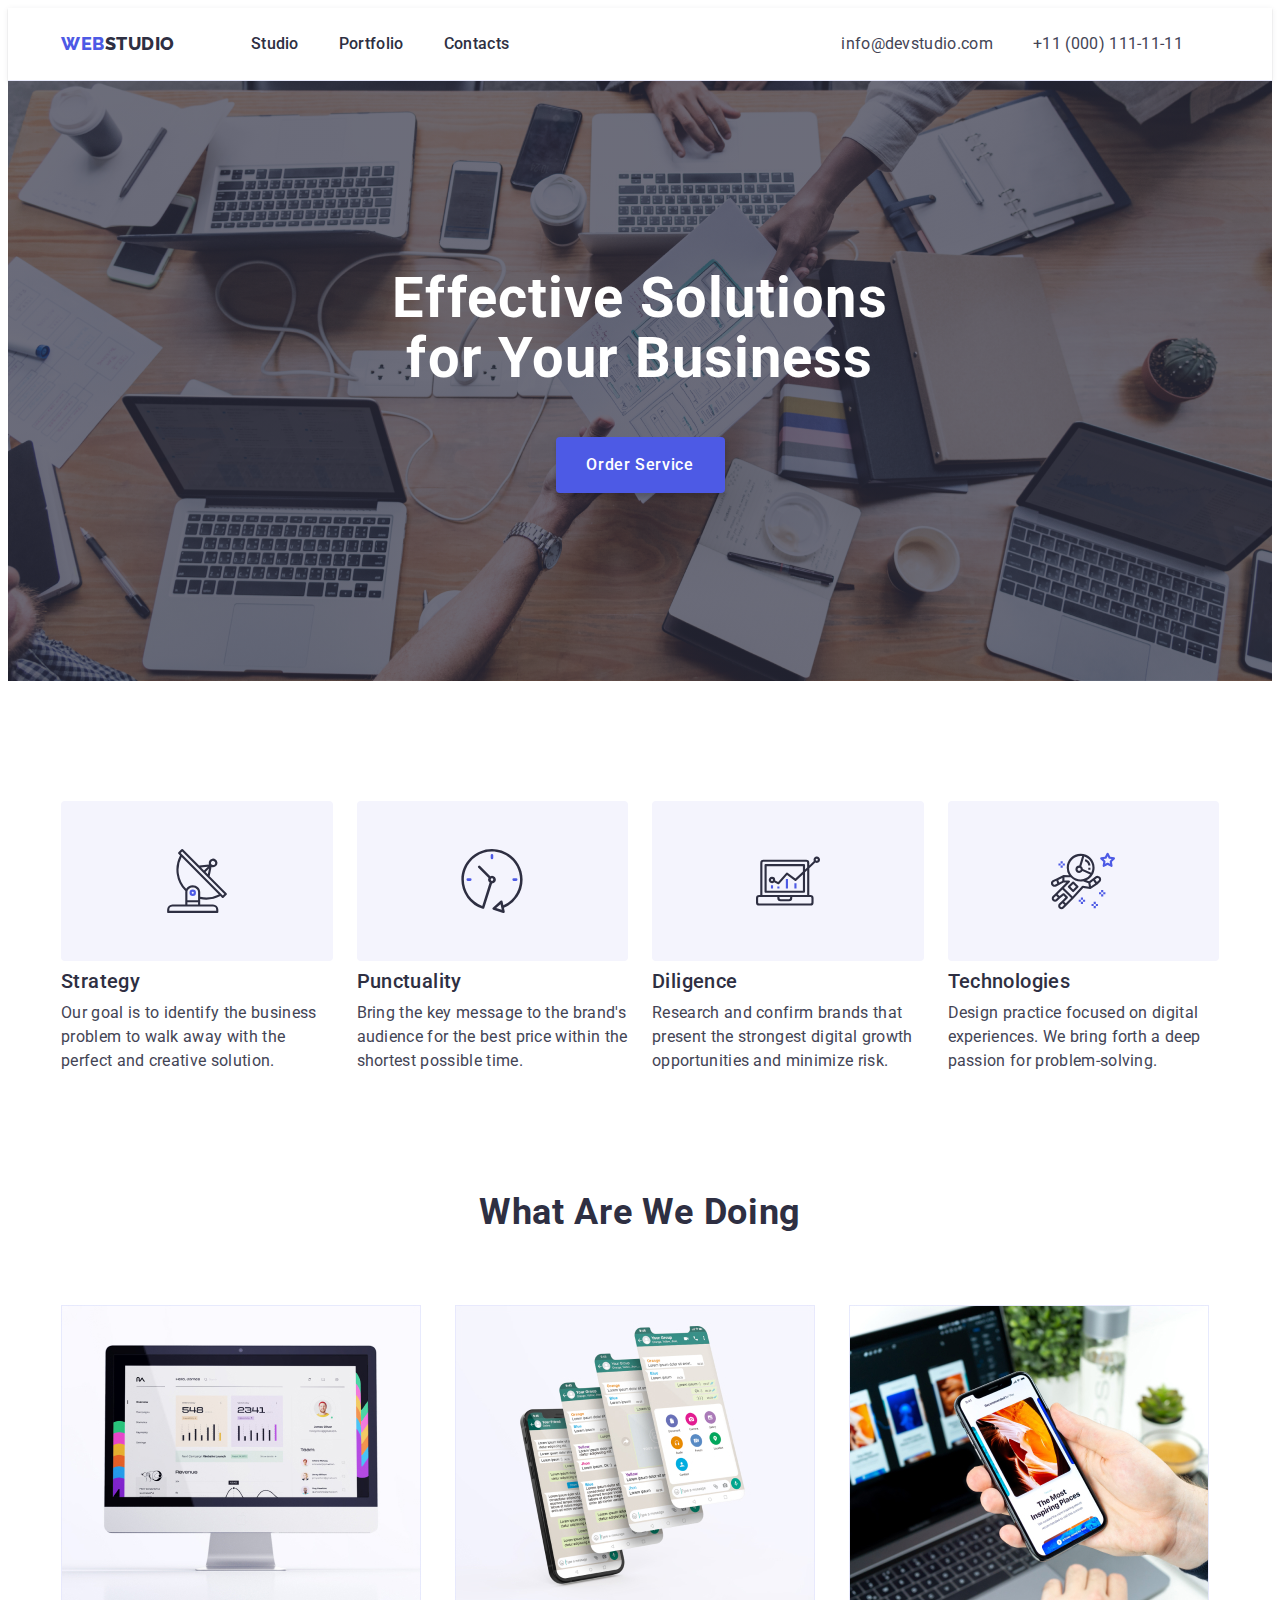
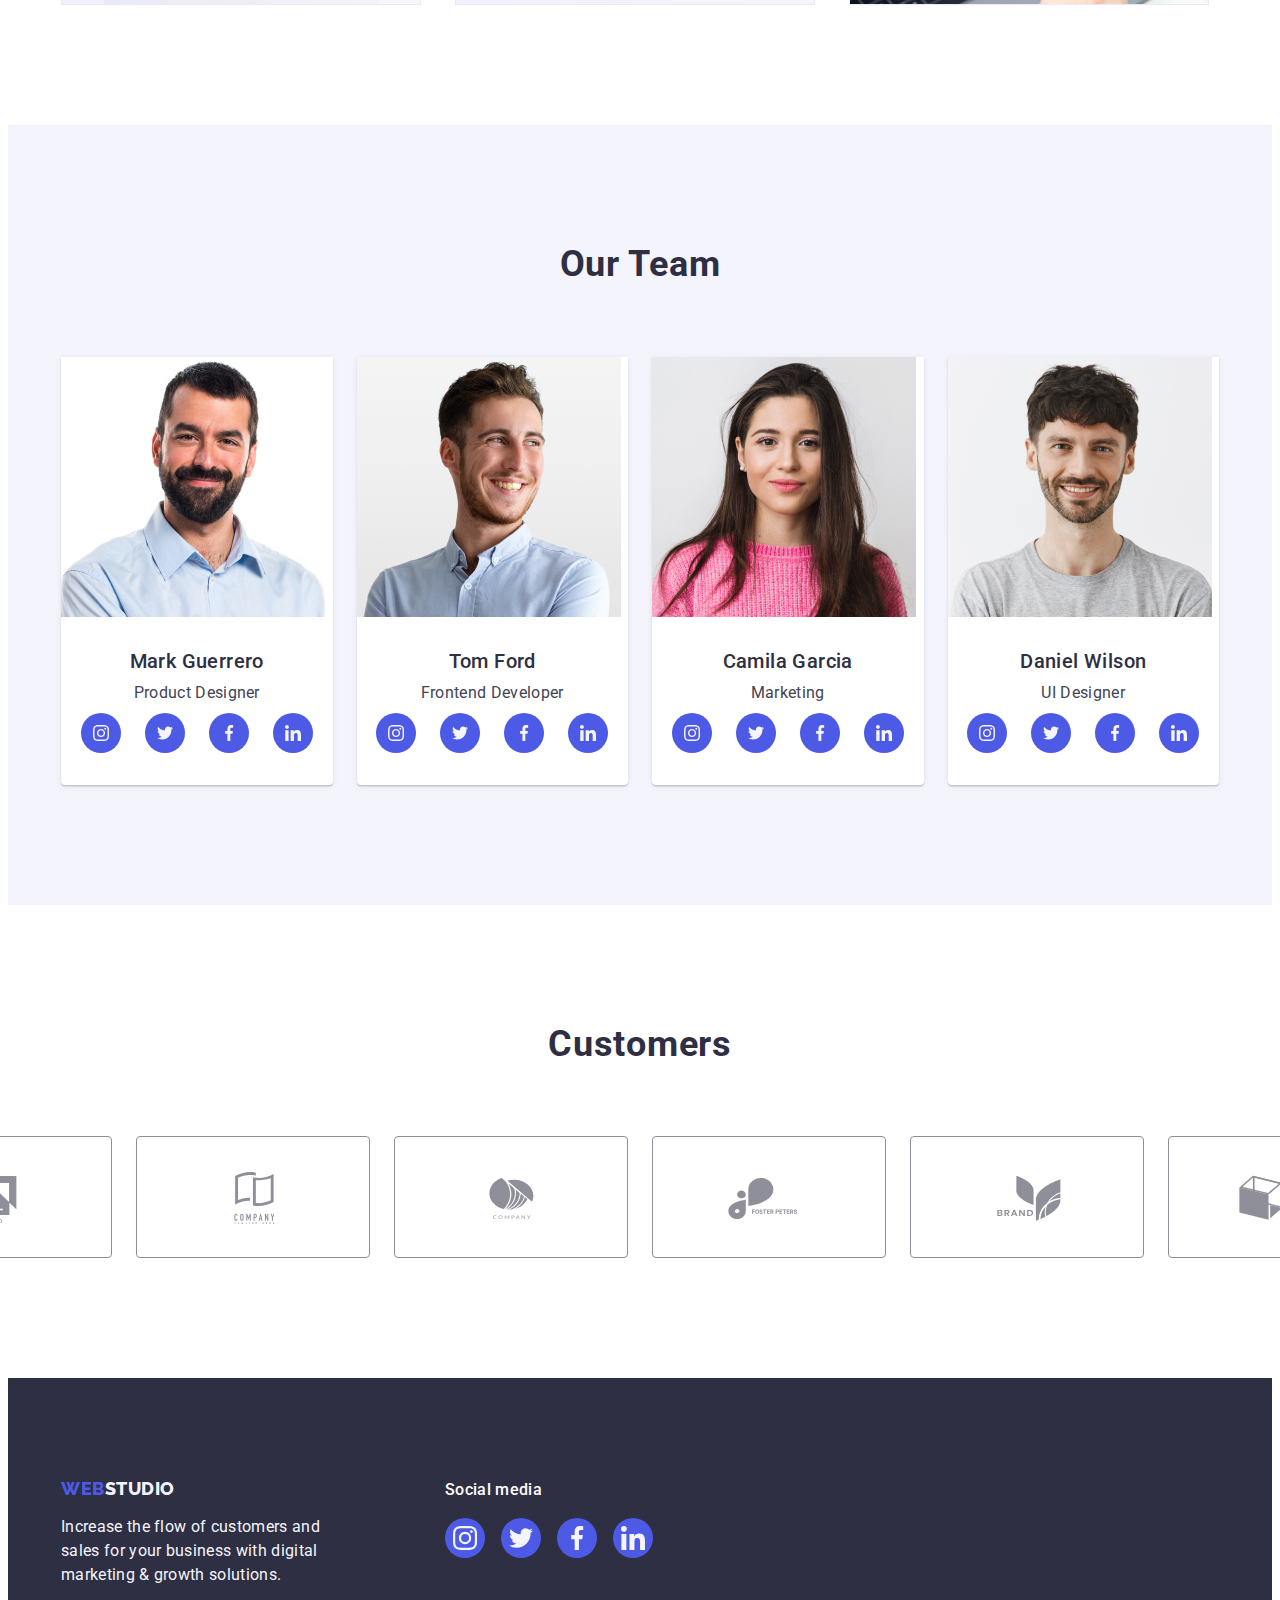
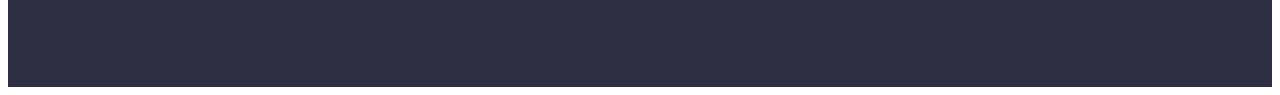
==== index.html @ 2366830a "Initial commit" ====
<!DOCTYPE html>
<html lang="en">
  <head>
    <meta charset="UTF-8" />
    <meta http-equiv="X-UA-Compatible" content="IE=edge" />
    <meta name="viewport" content="width=device-width, initial-scale=1.0" />
    <link rel="preconnect" href="https://fonts.googleapis.com" />
    <link rel="preconnect" href="https://fonts.gstatic.com" crossorigin />
    <link
      href="https://fonts.googleapis.com/css2?family=Raleway:wght@800&family=Roboto:wght@400;500;700&display=swap"
      rel="stylesheet"
    />
    <link
      rel="stylesheet"
      href="https://cdnjs.cloudflare.com/ajax/libs/modern-normalize/1.1.0/modern-normalize.min.css"
      integrity="sha512-wpPYUAdjBVSE4KJnH1VR1HeZfpl1ub8YT/NKx4PuQ5NmX2tKuGu6U/JRp5y+Y8XG2tV+wKQpNHVUX03MfMFn9Q=="
      crossorigin="anonymous"
      referrerpolicy="no-referrer"
    />
    <link rel="stylesheet" href="./css/styles.css" />
    <title>Студія</title>
  </head>
  <body>
    <!-- Header -->
    <header class="header">
      <div class="new-head container">
        <nav class="nav-head">
          <a href="./index.html" class="logo-web link"
            >Web<span class="logo-studio">Studio</span></a
          >
          <ul class="list nav-list">
            <li>
              <a href="./index.html" class="header-nav link">Studio</a>
            </li>
            <li>
              <a href="./portfolio.html" class="header-nav link">Portfolio</a>
            </li>
            <li>
              <a href="" class="header-nav link">Contacts</a>
            </li>
          </ul>
        </nav>
        <address class="address">
          <ul class="list address-list">
            <li>
              <a href="mailto:info@devstudio.com" class="address-link link"
                >info@devstudio.com</a
              >
            </li>
            <li>
              <a href="tel:+110001111111" class="address-link link"
                >+11 (000) 111-11-11</a
              >
            </li>
          </ul>
        </address>
      </div>
    </header>
    <main>
      <!-- Hero section 1 -->
      <section class="hero">
        <div class="container">
          <h1 class="hero-title">Effective Solutions for Your Business</h1>
          <button type="button" class="hero-btn">Order Service</button>
        </div>
      </section>
      <!-- Our advantages section 2 -->
      <section class="advantages-section">
        <div class="container">
          <h2 hidden class="hidden-title">Our advantages</h2>
          <ul class="list feature-list">
            <li class="feature">
              <div class="feature-block">
                <svg class="feature-icon" width="64" height="64">
                  <use href="./images/icons.svg#antenna"></use>
                </svg>
              </div>
              <h3 class="advantages-title">Strategy</h3>
              <p class="advantages-desc">
                Our goal is to identify the business problem to walk away with
                the perfect and creative solution.
              </p>
            </li>
            <li class="feature">
              <div class="feature-block">
                <svg class="feature-icon" width="64" height="64">
                  <use href="./images/icons.svg#clock"></use>
                </svg>
              </div>
              <h3 class="advantages-title">Punctuality</h3>
              <p class="advantages-desc">
                Bring the key message to the brand's audience for the best price
                within the shortest possible time.
              </p>
            </li>
            <li class="feature">
              <div class="feature-block">
                <svg class="feature-icon" width="64" height="64">
                  <use href="./images/icons.svg#diagram"></use>
                </svg>
              </div>
              <h3 class="advantages-title">Diligence</h3>
              <p class="advantages-desc">
                Research and confirm brands that present the strongest digital
                growth opportunities and minimize risk.
              </p>
            </li>
            <li class="feature">
              <div class="feature-block">
                <svg class="feature-icon" width="64" height="64">
                  <use href="./images/icons.svg#astronaut"></use>
                </svg>
              </div>
              <h3 class="advantages-title">Technologies</h3>
              <p class="advantages-desc">
                Design practice focused on digital experiences. We bring forth a
                deep passion for problem-solving.
              </p>
            </li>
          </ul>
        </div>
      </section>
      <!-- What are we doing section 3 -->
      <section class="doing-section">
        <div class="container">
          <h2 class="doing-title">What are we doing</h2>
          <ul class="list feature-list">
            <li class="img-list">
              <img
                src="./images/main-page/img1.jpg"
                alt="display of content on the computer screen"
                width="360"
                height="300"
              />
            </li>
            <li class="img-list">
              <img
                src="./images/main-page/img2.jpg"
                alt="displaying content on the smartphone screen"
                width="360"
                height="300"
              />
            </li>
            <li class="img-list">
              <img
                src="./images/main-page/img3.jpg"
                alt="displaying the same content on the computer and smartphone screen"
                width="360"
                height="300"
              />
            </li>
          </ul>
        </div>
      </section>
      <!-- Our Team section 4 -->
      <section class="team-section">
        <div class="container">
          <h2 class="team-title">Our Team</h2>
          <ul class="list feature-list">
            <li class="team-card">
              <img
                src="./images/main-page/team-mark.jpg"
                alt="photo Mark Guerrero-Product Designer"
                width="264"
                height="260"
              />
              <div class="card-content">
                <h3 class="team-card-title">Mark Guerrero</h3>
                <p class="team-card-desc">Product Designer</p>
                <ul class="socials list">
                  <li class="socials-item">
                    <a
                      class="socials-link link"
                      href=""
                      target="_blank"
                      rel="noreferrer noopener"
                      aria-label="team-instagram-icon"
                    >
                      <svg class="socials-icon" width="16" height="16">
                        <use href="./images/icons.svg#team-instagram"></use>
                      </svg>
                    </a>
                  </li>
                  <li class="socials-item">
                    <a
                      class="socials-link link"
                      href=""
                      target="_blank"
                      rel="noreferrer noopener"
                      aria-label="team-twitter-icon"
                    >
                      <svg class="socials-icon" width="16" height="16">
                        <use href="./images/icons.svg#team-twitter"></use>
                      </svg>
                    </a>
                  </li>
                  <li class="socials-item">
                    <a
                      class="socials-link link"
                      href=""
                      target="_blank"
                      rel="noreferrer noopener"
                      aria-label="team-facebook-icon"
                    >
                      <svg class="socials-icon" width="16" height="16">
                        <use href="./images/icons.svg#team-facebook"></use>
                      </svg>
                    </a>
                  </li>
                  <li class="socials-item">
                    <a
                      class="socials-link link"
                      href=""
                      target="_blank"
                      rel="noreferrer noopener"
                      aria-label="team-linkedin-icon"
                    >
                      <svg class="socials-icon" width="16" height="16">
                        <use href="./images/icons.svg#team-linkedin"></use>
                      </svg>
                    </a>
                  </li>
                </ul>
              </div>
            </li>
            <li class="team-card">
              <img
                src="./images/main-page/team-tom.jpg"
                alt="photo Tom Ford-Frontend Developer"
                width="264"
                height="260"
              />
              <div class="card-content">
                <h3 class="team-card-title">Tom Ford</h3>
                <p class="team-card-desc">Frontend Developer</p>
                <ul class="socials list">
                  <li class="socials-item">
                    <a
                      class="socials-link link"
                      href=""
                      target="_blank"
                      rel="noreferrer noopener"
                      aria-label="team-instagram-icon"
                    >
                      <svg class="socials-icon" width="16" height="16">
                        <use href="./images/icons.svg#team-instagram"></use>
                      </svg>
                    </a>
                  </li>
                  <li class="socials-item">
                    <a
                      class="socials-link link"
                      href=""
                      target="_blank"
                      rel="noreferrer noopener"
                      aria-label="team-twitter-icon"
                    >
                      <svg class="socials-icon" width="16" height="16">
                        <use href="./images/icons.svg#team-twitter"></use>
                      </svg>
                    </a>
                  </li>
                  <li class="socials-item">
                    <a
                      class="socials-link link"
                      href=""
                      target="_blank"
                      rel="noreferrer noopener"
                      aria-label="team-facebook-icon"
                    >
                      <svg class="socials-icon" width="16" height="16">
                        <use href="./images/icons.svg#team-facebook"></use>
                      </svg>
                    </a>
                  </li>
                  <li class="socials-item">
                    <a
                      class="socials-link link"
                      href=""
                      target="_blank"
                      rel="noreferrer noopener"
                      aria-label="team-linkedin-icon"
                    >
                      <svg class="socials-icon" width="16" height="16">
                        <use href="./images/icons.svg#team-linkedin"></use>
                      </svg>
                    </a>
                  </li>
                </ul>
              </div>
            </li>
            <li class="team-card">
              <img
                src="./images/main-page/team-camila.jpg"
                alt="photo Camila Garcia-Marketing"
                width="264"
                height="260"
              />
              <div class="card-content">
                <h3 class="team-card-title">Camila Garcia</h3>
                <p class="team-card-desc">Marketing</p>
                <ul class="socials list">
                  <li class="socials-item">
                    <a
                      class="socials-link link"
                      href=""
                      target="_blank"
                      rel="noreferrer noopener"
                      aria-label="team-instagram-icon"
                    >
                      <svg class="socials-icon" width="16" height="16">
                        <use href="./images/icons.svg#team-instagram"></use>
                      </svg>
                    </a>
                  </li>
                  <li class="socials-item">
                    <a
                      class="socials-link link"
                      href=""
                      target="_blank"
                      rel="noreferrer noopener"
                      aria-label="team-twitter-icon"
                    >
                      <svg class="socials-icon" width="16" height="16">
                        <use href="./images/icons.svg#team-twitter"></use>
                      </svg>
                    </a>
                  </li>
                  <li class="socials-item">
                    <a
                      class="socials-link link"
                      href=""
                      target="_blank"
                      rel="noreferrer noopener"
                      aria-label="team-facebook-icon"
                    >
                      <svg class="socials-icon" width="16" height="16">
                        <use href="./images/icons.svg#team-facebook"></use>
                      </svg>
                    </a>
                  </li>
                  <li class="socials-item">
                    <a
                      class="socials-link link"
                      href=""
                      target="_blank"
                      rel="noreferrer noopener"
                      aria-label="team-linkedin-icon"
                    >
                      <svg class="socials-icon" width="16" height="16">
                        <use href="./images/icons.svg#team-linkedin"></use>
                      </svg>
                    </a>
                  </li>
                </ul>
              </div>
            </li>
            <li class="team-card">
              <img
                src="./images/main-page/team-daniel.jpg"
                alt="photo Daniel Wilson-UI Designer"
                width="264"
                height="260"
              />
              <div class="card-content">
                <h3 class="team-card-title">Daniel Wilson</h3>
                <p class="team-card-desc">UI Designer</p>
                <ul class="socials list">
                  <li class="socials-item">
                    <a
                      class="socials-link link"
                      href=""
                      target="_blank"
                      rel="noreferrer noopener"
                      aria-label="team-instagram-icon"
                    >
                      <svg class="socials-icon" width="16" height="16">
                        <use href="./images/icons.svg#team-instagram"></use>
                      </svg>
                    </a>
                  </li>
                  <li class="socials-item">
                    <a
                      class="socials-link link"
                      href=""
                      target="_blank"
                      rel="noreferrer noopener"
                      aria-label="team-twitter-icon"
                    >
                      <svg class="socials-icon" width="16" height="16">
                        <use href="./images/icons.svg#team-twitter"></use>
                      </svg>
                    </a>
                  </li>
                  <li class="socials-item">
                    <a
                      class="socials-link link"
                      href=""
                      target="_blank"
                      rel="noreferrer noopener"
                      aria-label="team-facebook-icon"
                    >
                      <svg class="socials-icon" width="16" height="16">
                        <use href="./images/icons.svg#team-facebook"></use>
                      </svg>
                    </a>
                  </li>
                  <li class="socials-item">
                    <a
                      class="socials-link link"
                      href=""
                      target="_blank"
                      rel="noreferrer noopener"
                      aria-label="team-linkedin-icon"
                    >
                      <svg class="socials-icon" width="16" height="16">
                        <use href="./images/icons.svg#team-linkedin"></use>
                      </svg>
                    </a>
                  </li>
                </ul>
              </div>
            </li>
          </ul>
        </div>
      </section>
      <!-- Customers section 5 -->
      <section class="customers">
        <div class="container">
          <h2 class="customers-title">Customers</h2>
          <ul class="customers-list list">
            <li class="customers-item">
              <a
                href=""
                class="customers-link"
                target="_blank"
                rel="noreferrer noopener"
                aria-label="team-facebook-icon"
              >
                <svg class="customers-icon" width="104" height="56">
                  <use href="./images/icons.svg#customers-logo-1"></use>
                </svg>
              </a>
            </li>
            <li class="customers-item">
              <a
                href=""
                class="customers-link"
                target="_blank"
                rel="noreferrer noopener"
                aria-label="team-facebook-icon"
              >
                <svg class="customers-icon" width="104" height="56">
                  <use href="./images/icons.svg#customers-logo-2"></use>
                </svg>
              </a>
            </li>
            <li class="customers-item">
              <a
                href=""
                class="customers-link"
                target="_blank"
                rel="noreferrer noopener"
                aria-label="team-facebook-icon"
              >
                <svg class="customers-icon" width="104" height="56">
                  <use href="./images/icons.svg#customers-logo-3"></use>
                </svg>
              </a>
            </li>
            <li class="customers-item">
              <a
                href=""
                class="customers-link"
                target="_blank"
                rel="noreferrer noopener"
                aria-label="team-facebook-icon"
              >
                <svg class="customers-icon" width="104" height="56">
                  <use href="./images/icons.svg#customers-logo-4"></use>
                </svg>
              </a>
            </li>
            <li class="customers-item">
              <a
                href=""
                class="customers-link"
                target="_blank"
                rel="noreferrer noopener"
                aria-label="team-facebook-icon"
              >
                <svg class="customers-icon" width="104" height="56">
                  <use href="./images/icons.svg#customers-logo-5"></use>
                </svg>
              </a>
            </li>
            <li class="customers-item">
              <a
                href=""
                class="customers-link"
                target="_blank"
                rel="noreferrer noopener"
                aria-label="team-facebook-icon"
              >
                <svg class="customers-icon" width="104" height="56">
                  <use href="./images/icons.svg#customers-logo-6"></use>
                </svg>
              </a>
            </li>
          </ul>
        </div>
      </section>
    </main>
    <!-- Footer -->
    <footer class="footer">
      <div class="footer-all container">
        <div class="text-footer">
          <a href="./index.html" class="footer-logo-web link"
            >Web<span class="footer-logo-studio">Studio</span></a
          >
          <p class="footer-desc">
            Increase the flow of customers and sales for your business with
            digital marketing & growth solutions.
          </p>
        </div>
        <div class="social-footer">
          <p class="social-footer-title">Social media</p>
          <ul class="social-footer-list list">
            <li class="social-footer-item">
              <a
                href=""
                class="social-footer-link"
                target="_blank"
                rel="noreferrer noopener"
                aria-label="team-facebook-icon"
              >
                <svg class="social-footer-icon" width="24" height="24">
                  <use href="./images/icons.svg#footer-instagram"></use>
                </svg>
              </a>
            </li>
            <li class="social-footer-item">
              <a
                href=""
                class="social-footer-link"
                target="_blank"
                rel="noreferrer noopener"
                aria-label="team-facebook-icon"
              >
                <svg class="social-footer-icon" width="24" height="24">
                  <use href="./images/icons.svg#footer-twitter"></use>
                </svg>
              </a>
            </li>
            <li class="social-footer-item">
              <a
                href=""
                class="social-footer-link"
                target="_blank"
                rel="noreferrer noopener"
                aria-label="team-facebook-icon"
              >
                <svg class="social-footer-icon" width="24" height="24">
                  <use href="./images/icons.svg#footer-facebook"></use>
                </svg>
              </a>
            </li>
            <li class="social-footer-item">
              <a
                href=""
                class="social-footer-link"
                target="_blank"
                rel="noreferrer noopener"
                aria-label="team-facebook-icon"
              >
                <svg class="social-footer-icon" width="24" height="24">
                  <use href="./images/icons.svg#footer-linkedin"></use>
                </svg>
              </a>
            </li>
          </ul>
        </div>
      </div>
    </footer>
  </body>
</html>
---- css/styles.css ----
body {
  background: #ffffff;
  font-family: 'Roboto', sans-serif;
  font-style: normal;
  color: var(--main-text-color);
}
:root {
  --main-text-color: #434455;
  --heading-text-color: #2e2f42;
  --filter-btn-text-color: #4d5ae5;
  --icons-basic-color: #8e8f99;
  --white-color: #ffffff;
  --icons-social-color: #f4f4fd;
}
h1,
h2,
h3,
h4,
h5,
h6,
p,
ul,
ol {
  margin: 0;
  padding: 0;
}
img {
  display: block;
}
.container {
  width: 1158px;
  margin: 0 auto;
  padding: 0 15px;
}
.link {
  text-decoration: none;
  font-style: normal;
  color: var(--main-text);
  display: block;
}
.list {
  list-style: none;
}
/* Header */
.header {
  border-bottom: 1px solid #e7e9fc;
  box-shadow: 0px 2px 1px rgba(46, 47, 66, 0.08),
    0px 1px 1px rgba(46, 47, 66, 0.16), 0px 1px 6px rgba(46, 47, 66, 0.08);
}
.new-head {
  display: flex;
  align-items: center;
}

.nav-head {
  display: flex;
  align-items: center;
}
.nav-list {
  display: flex;
  align-items: center;
  gap: 40px;
}
.header-nav {
  padding-top: 24px;
  padding-bottom: 24px;
  font-weight: 500;
  font-size: 16px;
  line-height: 1.5em;
  letter-spacing: 0.02em;
  color: var(--heading-text-color);
}
.header-nav:focus,
.header-nav:hover {
  color: #404bbf;
}
.logo-web {
  margin-right: 76px;
  font-family: 'Raleway', sans-serif;
  font-weight: 800;
  font-size: 18px;
  line-height: 1.17em;
  display: flex;
  align-items: center;
  letter-spacing: 0.03em;
  text-transform: uppercase;
  color: #4d5ae5;
}
.logo-studio {
  color: var(--heading-text-color);
}
.address {
  padding-top: 24px;
  padding-bottom: 24px;
  display: flex;
  font-style: inherit;
  font-weight: 400;
  font-size: 16px;
  line-height: 1.5em;
  letter-spacing: 0.02em;
  color: var(--main-text-color);
}
.address-list {
  display: flex;
  margin-left: 332px;
  gap: 40px;
}
.address-link {
  color: var(--main-text-color);
}
.address-link:hover,
.address-link:focus {
  color: #404bbf;
}
/* Hero section 1*/
.hero {
  background-color: #2e2f42;
  padding-top: 188px;
  padding-bottom: 188px;
  background-image: linear-gradient(
      rgba(46, 47, 66, 0.7),
      rgba(46, 47, 66, 0.7)
    ),
    url(../images/main-page/hero-image.jpg);
  max-width: 1440px;
  background-position: center;
  background-repeat: no-repeat;
  margin-left: auto;
  margin-right: auto;
  background-size: cover;
}
.hero-title {
  margin-right: auto;
  margin-left: auto;
  margin-bottom: 48px;
  max-width: 496px;
  font-weight: 700;
  font-size: 56px;
  line-height: 1.07em;
  text-align: center;
  letter-spacing: 0.02em;
  color: #ffffff;
}
.hero-btn {
  display: block;
  margin-right: auto;
  margin-left: auto;
  min-width: 169px;
  height: 56px;
  font-family: inherit;
  background-color: var(--filter-btn-text-color);
  box-shadow: 0px 4px 4px rgba(0, 0, 0, 0.15);
  border-radius: 4px;
  border: none;
  color: #ffffff;
  font-weight: 500;
  font-size: 16px;
  line-height: 1.5em;
  letter-spacing: 0.04em;
  cursor: pointer;
}
.hero-btn:hover,
.hero-btn:focus {
  background: #404bbf;
}
/* Our advantages section 2*/
.advantages-section {
  padding-top: 120px;
  padding-bottom: 120px;
}
.feature-list {
  display: flex;
  gap: 24px;
}
.feature {
  width: calc((100% - 72px) / 4);
}
.feature-block {
  display: flex;
  align-items: center;
  justify-content: center;
  height: 112px;
  padding: 24px 100px;
  background: var(--icons-social-color);
  border-radius: 4px;
  margin-bottom: 8px;
}
.advantages-title {
  font-weight: 500;
  font-size: 20px;
  line-height: 1.2em;
  letter-spacing: 0.02em;
  color: var(--heading-text-color);
  margin-bottom: 8px;
}
.advantages-desc {
  font-weight: 400;
  font-size: 16px;
  line-height: 1.5em;
  letter-spacing: 0.02em;
  color: var(--main-text-color);
}
/* What are we doing section 3*/
.doing-section {
  padding-bottom: 120px;
}
.img-list {
  width: calc((100% - 48px) / 3);
}
.doing-title {
  font-weight: 700;
  font-size: 36px;
  line-height: 1.11em;
  text-align: center;
  letter-spacing: 0.02em;
  text-transform: capitalize;
  color: var(--heading-text-color);
  margin-bottom: 72px;
}
/* Our Team section 4*/
.team-section {
  background-color: var(--icons-social-color);
  padding-top: 120px;
  padding-bottom: 120px;
}
.team-title {
  font-weight: 700;
  font-size: 36px;
  line-height: 1.11em;
  text-align: center;
  letter-spacing: 0.02em;
  text-transform: capitalize;
  color: var(--heading-text-color);
  margin-bottom: 72px;
}
.team-card {
  width: calc((100% - 72px) / 4);
  height: 428px;
  background: #ffffff;
  box-shadow: 0px 1px 6px rgba(46, 47, 66, 0.08),
    0px 1px 1px rgba(46, 47, 66, 0.16), 0px 2px 1px rgba(46, 47, 66, 0.08);
  border-radius: 0px 0px 4px 4px;
}
.card-content {
  display: flex;
  flex-direction: column;
  justify-content: center;
  align-items: center;
  padding-top: 32px;
  padding-bottom: 32px;
}
.team-card-title {
  font-weight: 500;
  font-size: 20px;
  line-height: 1.2em;
  text-align: center;
  letter-spacing: 0.02em;
  color: var(--heading-text-color);
  margin-bottom: 8px;
}
.team-card-desc {
  font-weight: 400;
  font-size: 16px;
  line-height: 1.5em;
  text-align: center;
  letter-spacing: 0.02em;
  color: var(--main-text-color);
  margin-bottom: 8px;
}
.socials {
  padding-left: 16px;
  padding-right: 16px;
  display: flex;
  justify-content: center;
  align-items: center;
  gap: 24px;
}
.socials-link {
  width: 40px;
  height: 40px;
  display: flex;
  justify-content: center;
  align-items: center;
  background: #4d5ae5;
  border-radius: 50%;
}
.socials-link:hover,
.socials-link:focus {
  background: #404bbf;
}
.socials-icon {
  fill: var(--icons-social-color);
}
/* Customers section 5 */
.customers {
  padding-top: 120px;
  padding-bottom: 120px;
}
.customers-title {
  font-weight: 700;
  font-size: 36px;
  line-height: 1.1em;
  text-align: center;
  letter-spacing: 0.02em;
  text-transform: capitalize;
  color: var(--heading-text-color);
  margin-bottom: 72px;
}
.customers-list {
  display: flex;
  justify-content: center;
  align-items: center;
  gap: 24px;
}
.customers-link {
  width: 168px;
  height: 88px;
  border: 1px solid #8e8f99;
  border-radius: 4px;
  display: flex;
  justify-content: center;
  align-items: center;
  padding: 16px 32px;
  color: var(--icons-basic-color);
}
.customers-link:hover,
.customers-link:focus {
  border: 1px solid #404bbf;
  color: #404bbf;
  border-radius: 4px;
}
.customers-icon {
  fill: currentColor;
}

/* Footer */

.footer {
  background-color: #2e2f42;
  padding-top: 100px;
  padding-bottom: 100px;
  display: flex;
  align-items: baseline;
}
.footer-all {
  display: flex;
  align-items: baseline;
}
.text-footer {
  display: inline-block;
  margin-right: 120px;
}
.footer-logo-web {
  font-family: 'Raleway', sans-serif;
  font-weight: 800;
  font-size: 18px;
  line-height: 1.17em;
  display: inline-block;
  align-items: center;
  letter-spacing: 0.03em;
  text-transform: uppercase;
  color: #4d5ae5;
  margin-bottom: 16px;
}
.footer-logo-studio {
  color: var(--icons-social-color);
}
.footer-desc {
  max-width: 264px;
  font-weight: 400;
  font-size: 16px;
  line-height: 1.5em;
  letter-spacing: 0.02em;
  color: var(--icons-social-color);
}
/* Socilals footer */

.social-footer {
  width: 208px;
  height: 80px;
  display: inline-block;
}

.social-footer-title {
  font-family: 'Roboto';
  font-style: normal;
  font-weight: 500;
  font-size: 16px;
  line-height: 1.5em;
  letter-spacing: 0.02em;
  color: var(--white-color);
  margin-bottom: 16px;
}
.social-footer-list {
  display: flex;
  justify-content: center;
  align-items: center;
  gap: 16px;
}
.social-footer-item {
  width: 40px;
  height: 40px;
}
.social-footer-link {
  display: flex;
  justify-content: center;
  align-items: center;
  width: 100%;
  height: 100%;
  border-radius: 50%;
  display: flex;
  justify-content: center;
  align-items: center;
  background-color: var(--filter-btn-text-color);
}
.social-footer-link:hover,
.social-footer-link:focus {
  background: #31d0aa;
}
.social-footer-icon {
  fill: var(--icons-social-color);
}
/* Portfolio filters*/

.main-portfolio {
  padding-top: 96px;
  padding-bottom: 120px;
}
.filter-list {
  display: flex;
  justify-content: center;
  margin-bottom: 72px;
  gap: 24px;
}
.filter-btn {
  padding-top: 12px;
  padding-bottom: 12px;
  padding-left: 24px;
  padding-right: 24px;
  font-family: inherit;
  background: var(--icons-social-color);
  border: 1px solid #e7e9fc;
  border-radius: 4px;
  font-weight: 500;
  font-size: 16px;
  line-height: 1.5em;
  display: flex;
  align-items: center;
  text-align: center;
  letter-spacing: 0.04em;
  color: var(--filter-btn-text-color);
  cursor: pointer;
}
.filter-btn:hover,
.filter-btn:focus {
  background: #404bbf;
  box-shadow: 0px 3px 1px rgba(0, 0, 0, 0.1), 0px 2px 1px rgba(0, 0, 0, 0.08),
    0px 2px 2px rgba(0, 0, 0, 0.12);
  color: #ffffff;
  border: 1px solid transparent;
}
/* Portfolio cards */

.row {
  display: flex;
  flex-wrap: wrap;
  column-gap: 24px;
  row-gap: 48px;
}
.portfolio-cards {
  box-sizing: border-box;
  width: calc((100% - 48px) / 3);
  height: 420px;
  background: #ffffff;
}
.portfolio-cards-link:hover,
.portfolio-cards-link:focus {
  border: 1px solid var(--icons-social-color);
  box-shadow: 0px 1px 6px rgba(46, 47, 66, 0.08),
    0px 1px 1px rgba(46, 47, 66, 0.16), 0px 2px 1px rgba(46, 47, 66, 0.08);
}
.portfolio-card-content {
  padding-top: 32px;
  padding-bottom: 32px;
  padding-left: 16px;
  padding-right: 16px;
  border: 1px solid #e7e9fc;
  border-top: none;
}
.card-title {
  font-weight: 500;
  font-size: 20px;
  line-height: 1.2em;
  letter-spacing: 0.02em;
  color: var(--heading-text-color);
  margin-bottom: 8px;
}
.card-desc {
  font-weight: 400;
  font-size: 16px;
  line-height: 1.5em;
  letter-spacing: 0.02em;
  color: var(--main-text-color);
}
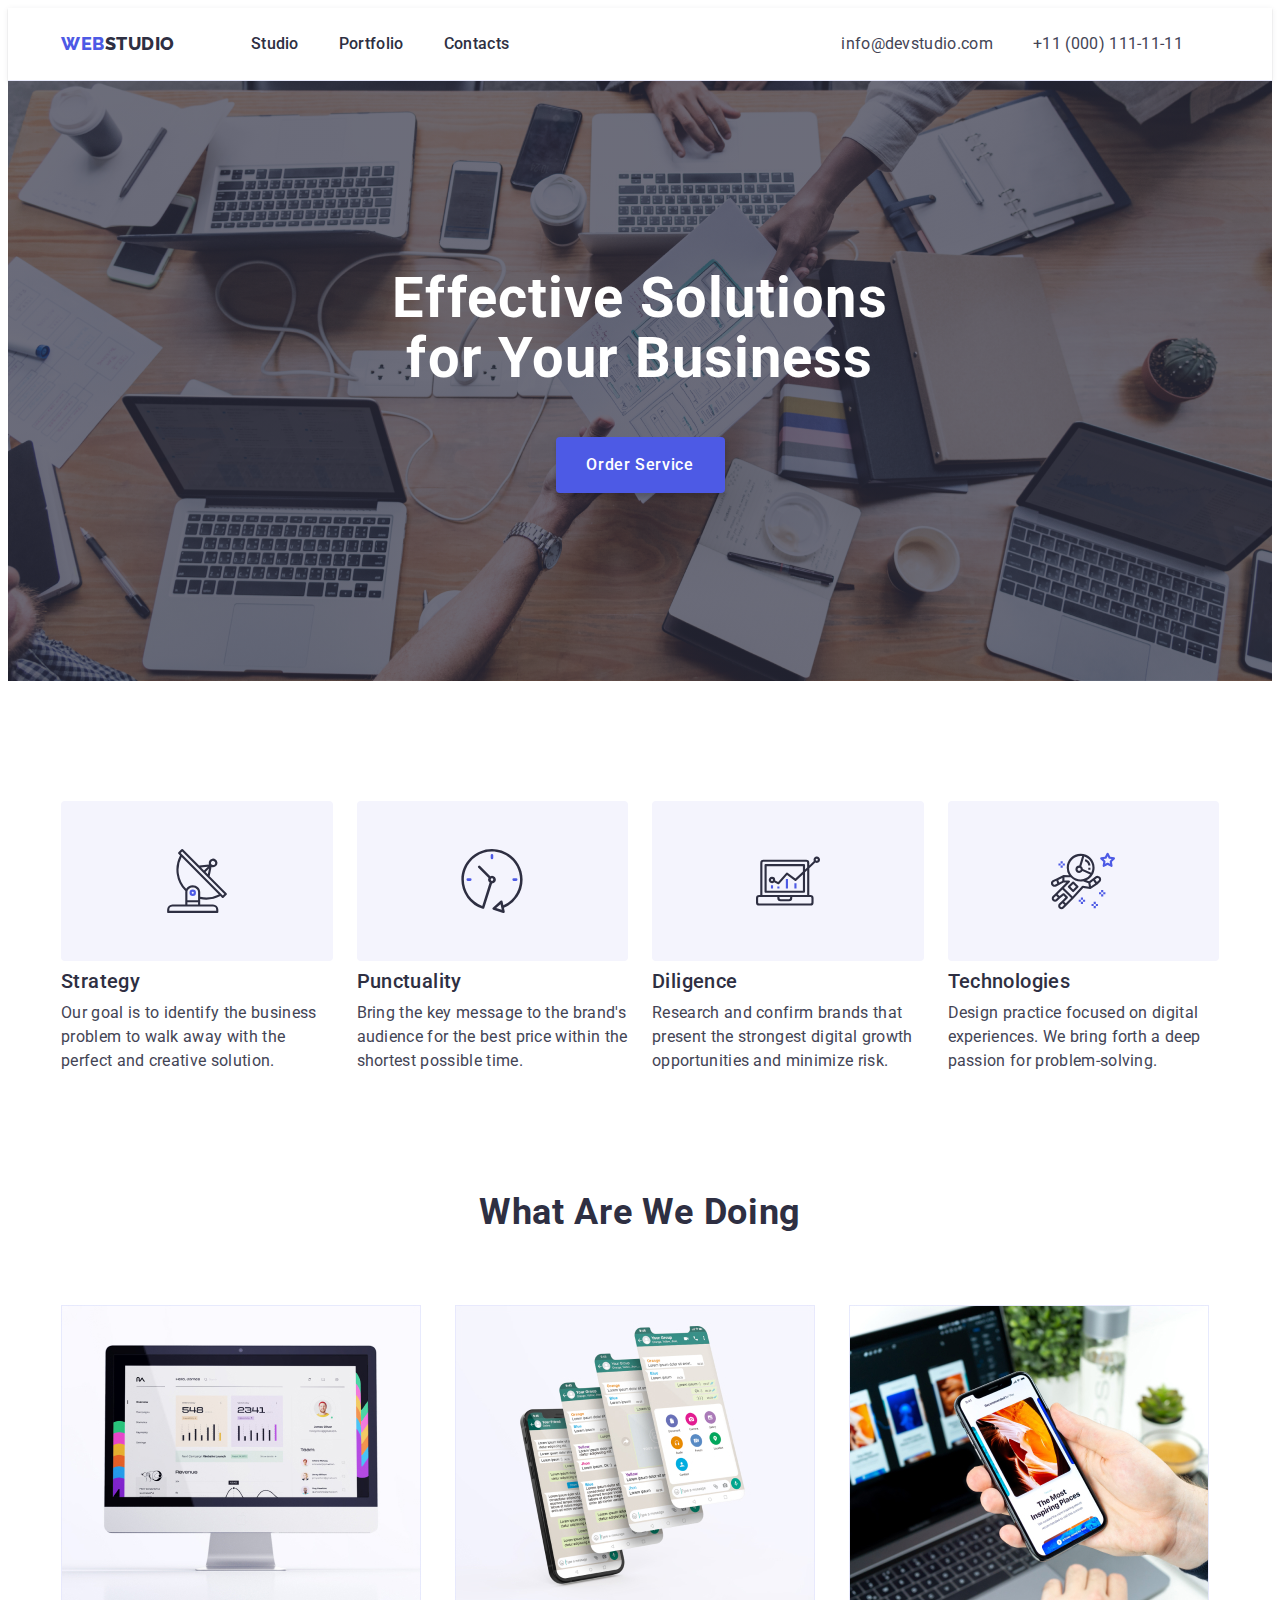
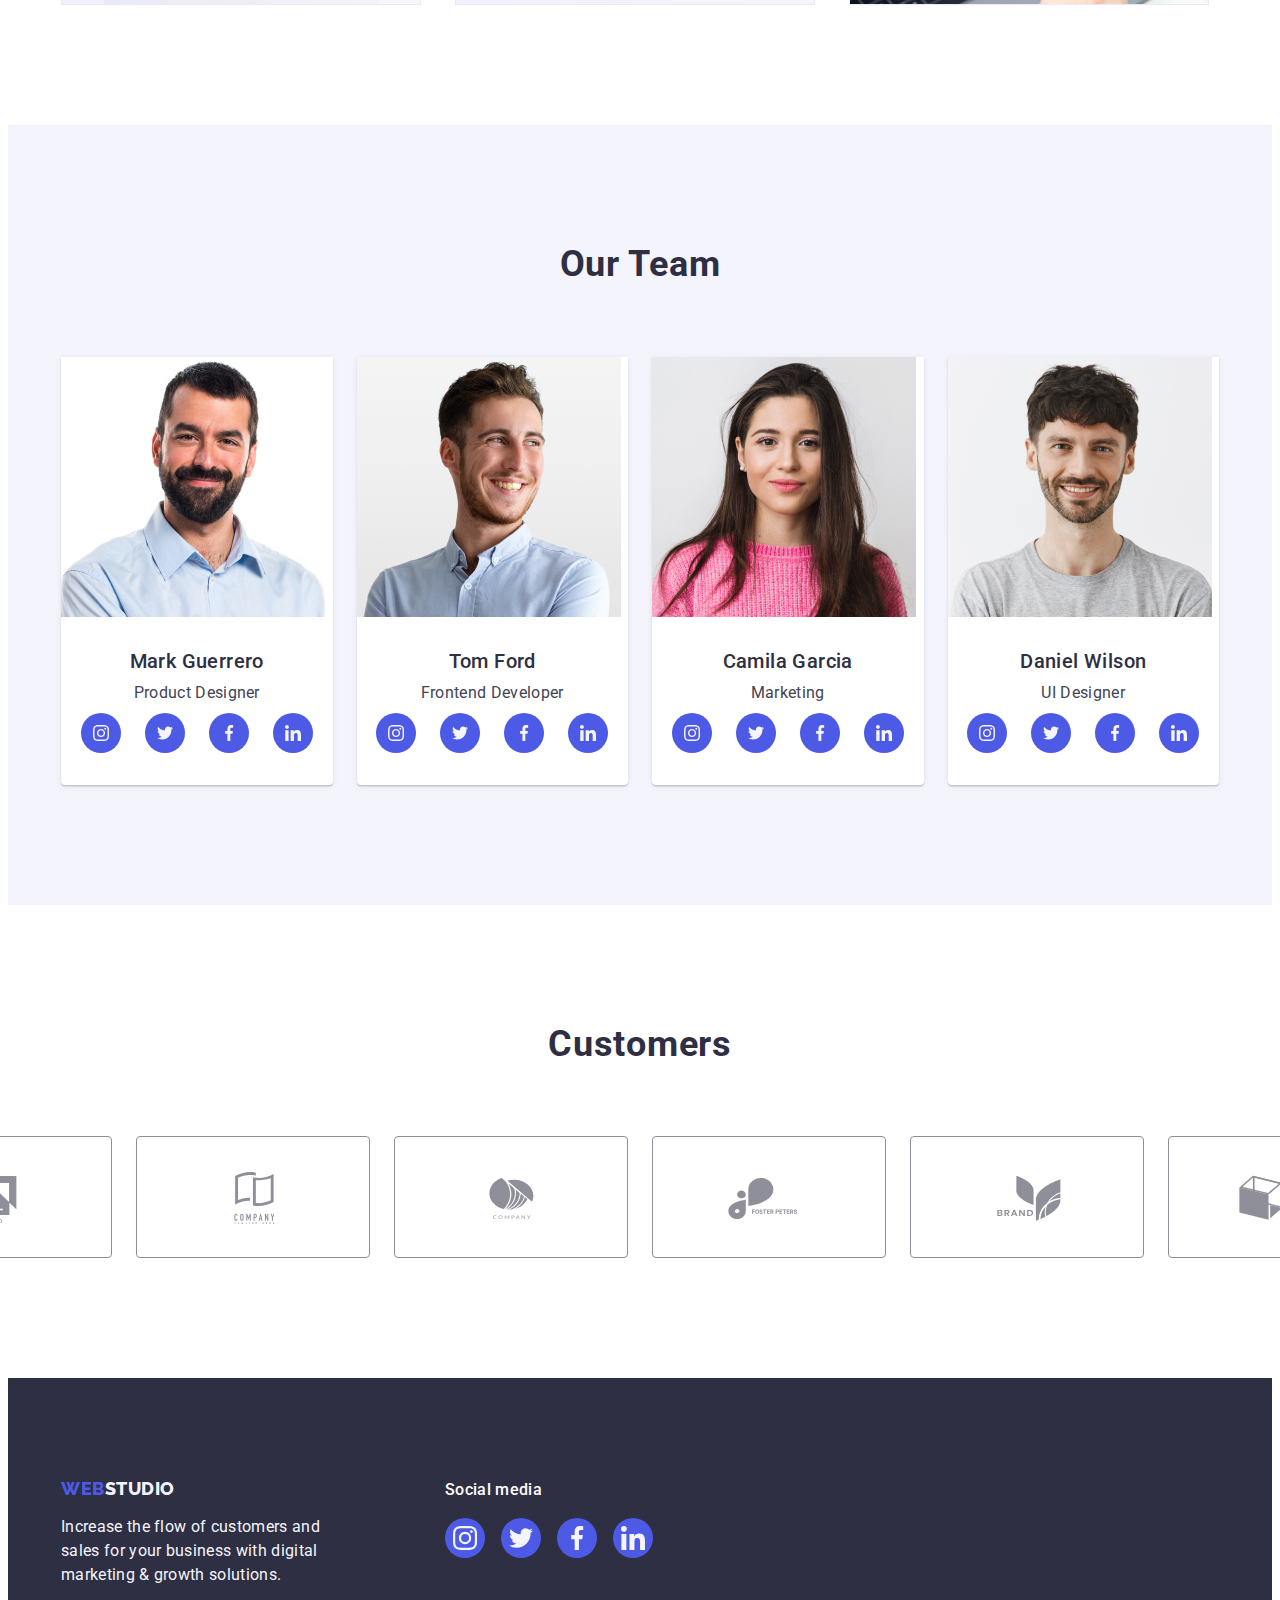
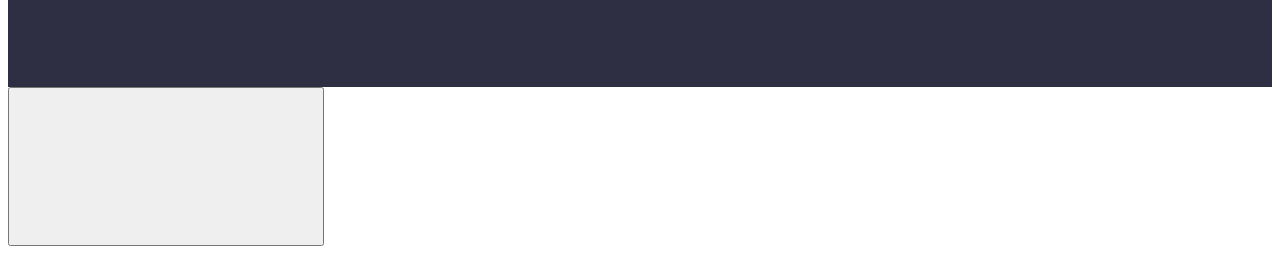
==== commit 99a74a91: "commit1" ====
--- a/index.html
+++ b/index.html
@@ -67,7 +67,7 @@
       <!-- Our advantages section 2 -->
       <section class="advantages-section">
         <div class="container">
-          <h2 hidden class="hidden-title">Our advantages</h2>
+          <h2 class="visually-hidden">Our advantages</h2>
           <ul class="list feature-list">
             <li class="feature">
               <div class="feature-block">
@@ -582,5 +582,15 @@
         </div>
       </div>
     </footer>
+    <!-- Modal windov -->
+    <div class="overlay">
+      <div class="modal">
+        <button type="button" class="modal-close-btn">
+          <svg class="modal-close-icon" width="" height="">
+            <use href=""></use>
+          </svg>
+        </button>
+      </div>
+    </div>
   </body>
 </html>
--- a/css/styles.css
+++ b/css/styles.css
@@ -7,10 +7,11 @@
 :root {
   --main-text-color: #434455;
   --heading-text-color: #2e2f42;
-  --filter-btn-text-color: #4d5ae5;
   --icons-basic-color: #8e8f99;
   --white-color: #ffffff;
   --icons-social-color: #f4f4fd;
+  --link-standart-color: #4d5ae5;
+  --link-focus-color: #404bbf;
 }
 h1,
 h2,
@@ -27,6 +28,19 @@
 img {
   display: block;
 }
+.visually-hidden {
+  position: absolute;
+  width: 1px;
+  height: 1px;
+  margin: -1px;
+  border: 0;
+  padding: 0;
+
+  white-space: nowrap;
+  clip-path: inset(100%);
+  clip: rect(0 0 0 0);
+  overflow: hidden;
+}
 .container {
   width: 1158px;
   margin: 0 auto;
@@ -41,6 +55,9 @@
 .list {
   list-style: none;
 }
+/* Modal windov */
+.overlay {
+}
 /* Header */
 .header {
   border-bottom: 1px solid #e7e9fc;
@@ -69,10 +86,24 @@
   line-height: 1.5em;
   letter-spacing: 0.02em;
   color: var(--heading-text-color);
+  display: block;
+  align-items: center;
+  position: relative;
 }
 .header-nav:focus,
 .header-nav:hover {
-  color: #404bbf;
+  color: var(--link-focus-color);
+}
+.header-nav::after {
+  display: block;
+  position: absolute;
+  bottom: 10px;
+  left: 0;
+  content: '';
+  width: auto;
+  height: 4px;
+  background-color: var(--link-focus-color);
+  border-radius: 2px;
 }
 .logo-web {
   margin-right: 76px;
@@ -84,7 +115,7 @@
   align-items: center;
   letter-spacing: 0.03em;
   text-transform: uppercase;
-  color: #4d5ae5;
+  color: var(--link-standart-color);
 }
 .logo-studio {
   color: var(--heading-text-color);
@@ -110,7 +141,7 @@
 }
 .address-link:hover,
 .address-link:focus {
-  color: #404bbf;
+  color: var(--link-focus-color);
 }
 /* Hero section 1*/
 .hero {
@@ -148,7 +179,7 @@
   min-width: 169px;
   height: 56px;
   font-family: inherit;
-  background-color: var(--filter-btn-text-color);
+  background-color: var(--link-standart-color);
   box-shadow: 0px 4px 4px rgba(0, 0, 0, 0.15);
   border-radius: 4px;
   border: none;
@@ -161,7 +192,7 @@
 }
 .hero-btn:hover,
 .hero-btn:focus {
-  background: #404bbf;
+  background: var(--link-focus-color);
 }
 /* Our advantages section 2*/
 .advantages-section {
@@ -281,12 +312,12 @@
   display: flex;
   justify-content: center;
   align-items: center;
-  background: #4d5ae5;
+  background: var(--link-standart-color);
   border-radius: 50%;
 }
 .socials-link:hover,
 .socials-link:focus {
-  background: #404bbf;
+  background: var(--link-focus-color);
 }
 .socials-icon {
   fill: var(--icons-social-color);
@@ -325,8 +356,8 @@
 }
 .customers-link:hover,
 .customers-link:focus {
-  border: 1px solid #404bbf;
-  color: #404bbf;
+  border: 1px solid var(--link-focus-color);
+  color: var(--link-focus-color);
   border-radius: 4px;
 }
 .customers-icon {
@@ -359,7 +390,7 @@
   align-items: center;
   letter-spacing: 0.03em;
   text-transform: uppercase;
-  color: #4d5ae5;
+  color: var(--link-standart-color);
   margin-bottom: 16px;
 }
 .footer-logo-studio {
@@ -411,7 +442,7 @@
   display: flex;
   justify-content: center;
   align-items: center;
-  background-color: var(--filter-btn-text-color);
+  background-color: var(--link-standart-color);
 }
 .social-footer-link:hover,
 .social-footer-link:focus {
@@ -448,12 +479,12 @@
   align-items: center;
   text-align: center;
   letter-spacing: 0.04em;
-  color: var(--filter-btn-text-color);
+  color: var(--link-standart-color);
   cursor: pointer;
 }
 .filter-btn:hover,
 .filter-btn:focus {
-  background: #404bbf;
+  background: var(--link-focus-color);
   box-shadow: 0px 3px 1px rgba(0, 0, 0, 0.1), 0px 2px 1px rgba(0, 0, 0, 0.08),
     0px 2px 2px rgba(0, 0, 0, 0.12);
   color: #ffffff;
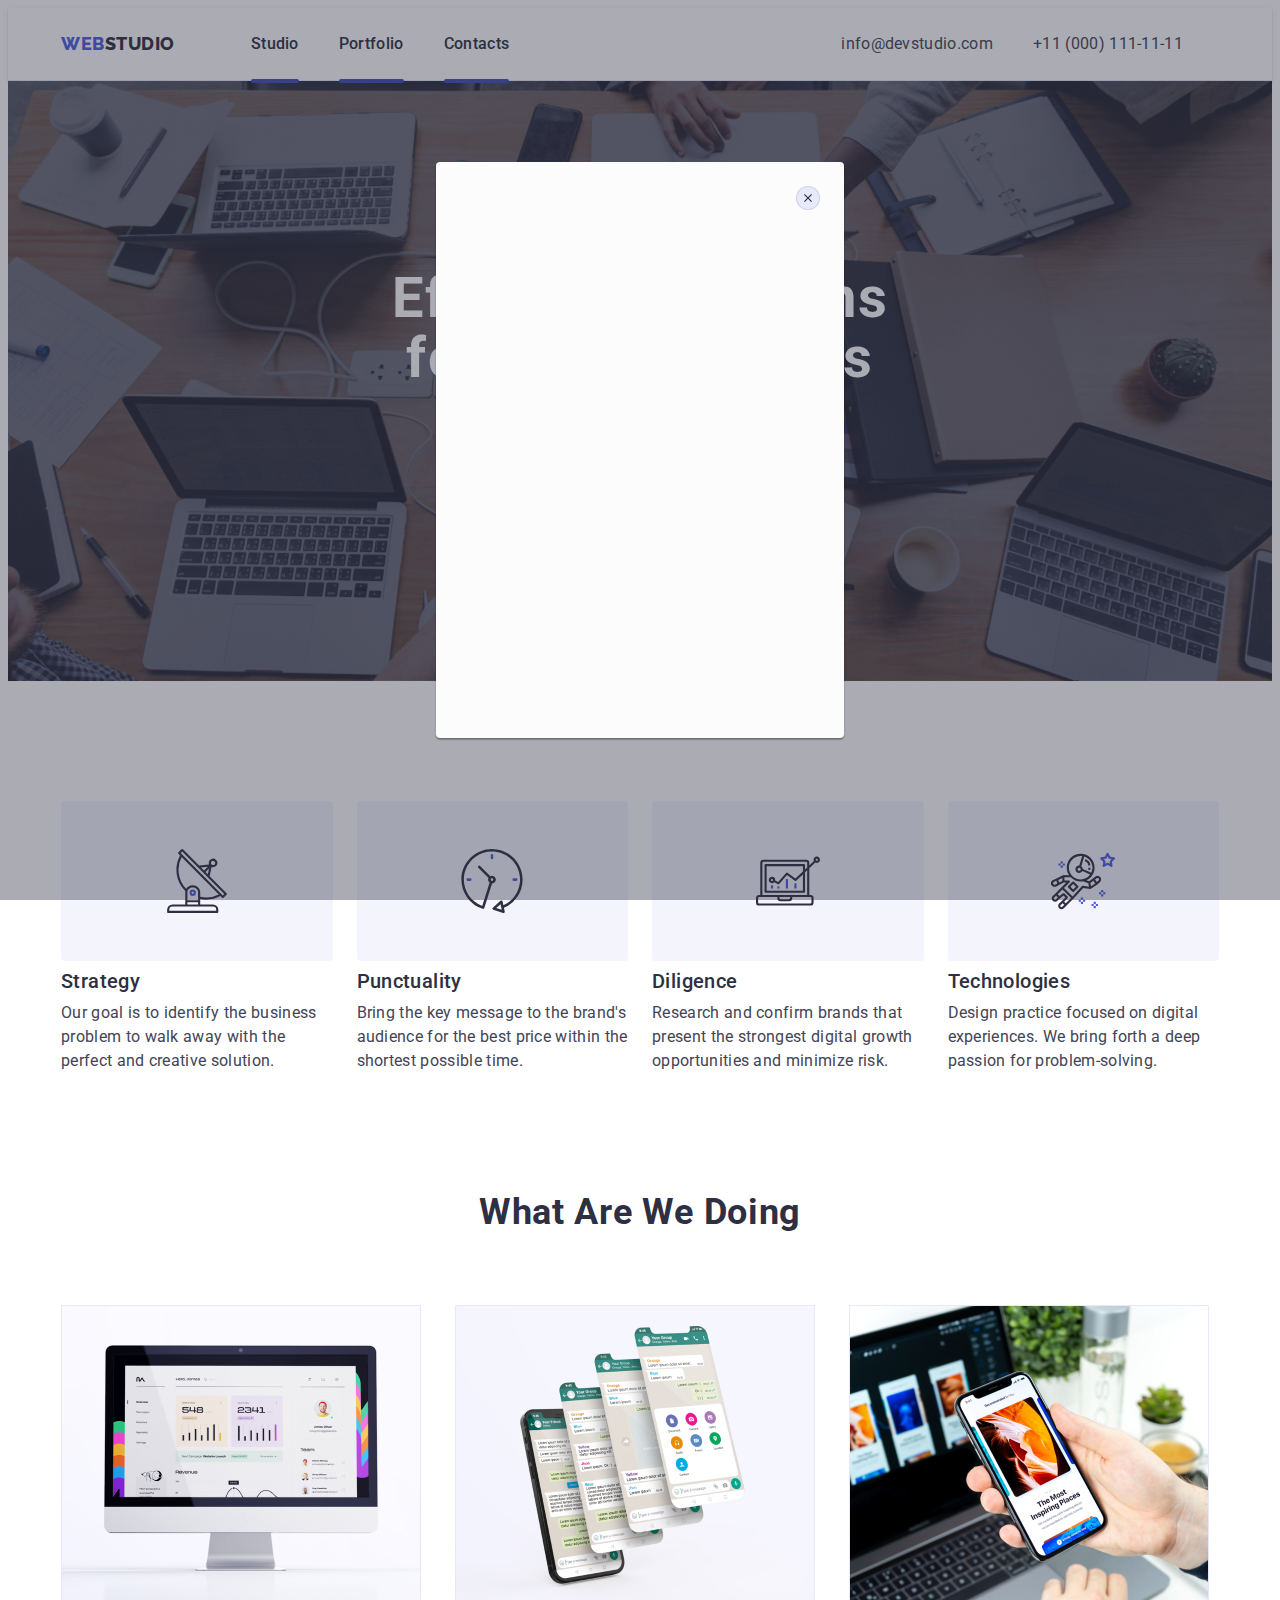
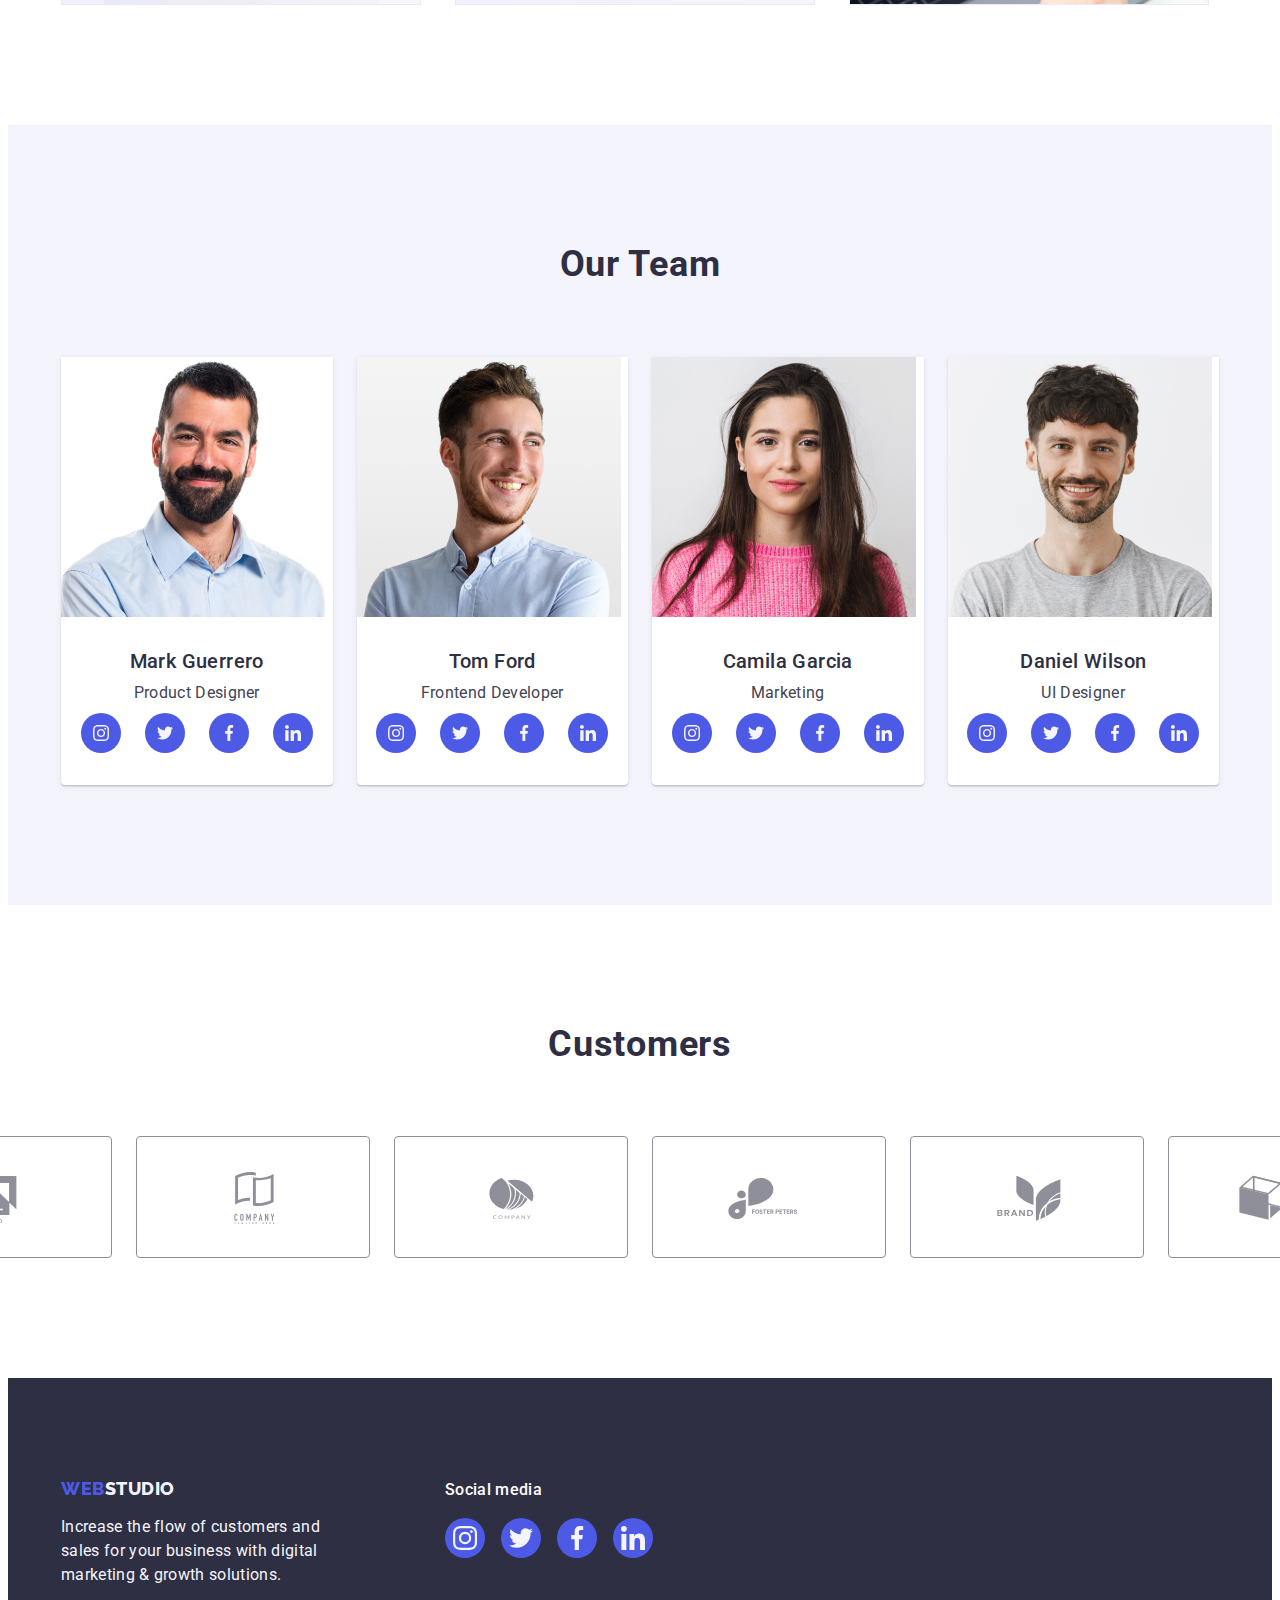
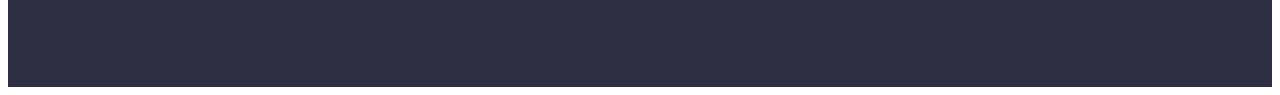
==== commit 51a14f03: "commit2" ====
--- a/index.html
+++ b/index.html
@@ -586,8 +586,8 @@
     <div class="overlay">
       <div class="modal">
         <button type="button" class="modal-close-btn">
-          <svg class="modal-close-icon" width="" height="">
-            <use href=""></use>
+          <svg class="modal-close-icon" width="8" height="8">
+            <use href="./images/icons.svg#close-btn"></use>
           </svg>
         </button>
       </div>
--- a/css/styles.css
+++ b/css/styles.css
@@ -55,9 +55,7 @@
 .list {
   list-style: none;
 }
-/* Modal windov */
-.overlay {
-}
+
 /* Header */
 .header {
   border-bottom: 1px solid #e7e9fc;
@@ -97,10 +95,10 @@
 .header-nav::after {
   display: block;
   position: absolute;
-  bottom: 10px;
+  bottom: -3px;
   left: 0;
   content: '';
-  width: auto;
+  width: 100%;
   height: 4px;
   background-color: var(--link-focus-color);
   border-radius: 2px;
@@ -533,3 +531,46 @@
   letter-spacing: 0.02em;
   color: var(--main-text-color);
 }
+
+/* Modal windov */
+.overlay {
+  width: 100%;
+  height: 100%;
+  position: fixed;
+  top: 0;
+  left: 0;
+  background: rgba(46, 47, 66, 0.4);
+}
+.modal {
+  width: 408px;
+  height: 576px;
+  background: #fcfcfc;
+  box-shadow: 0px 1px 1px rgba(0, 0, 0, 0.14), 0px 1px 3px rgba(0, 0, 0, 0.12),
+    0px 2px 1px rgba(0, 0, 0, 0.2);
+  border-radius: 4px;
+  position: absolute;
+  top: calc(50% - 288px);
+  left: calc(50% - 204px);
+}
+.modal-close-btn {
+  position: absolute;
+  top: 24px;
+  right: 24px;
+  width: 24px;
+  height: 24px;
+  display: flex;
+  justify-content: center;
+  align-items: center;
+  padding: 0;
+  background: #e7e9fc;
+  border: 1px solid rgba(0, 0, 0, 0.1);
+  border-radius: 50%;
+  color: #2e2f42;
+}
+.modal-close-btn:active {
+  background: #404bbf;
+  color: #ffffff;
+}
+.modal-close-icon {
+  fill: currentColor;
+}
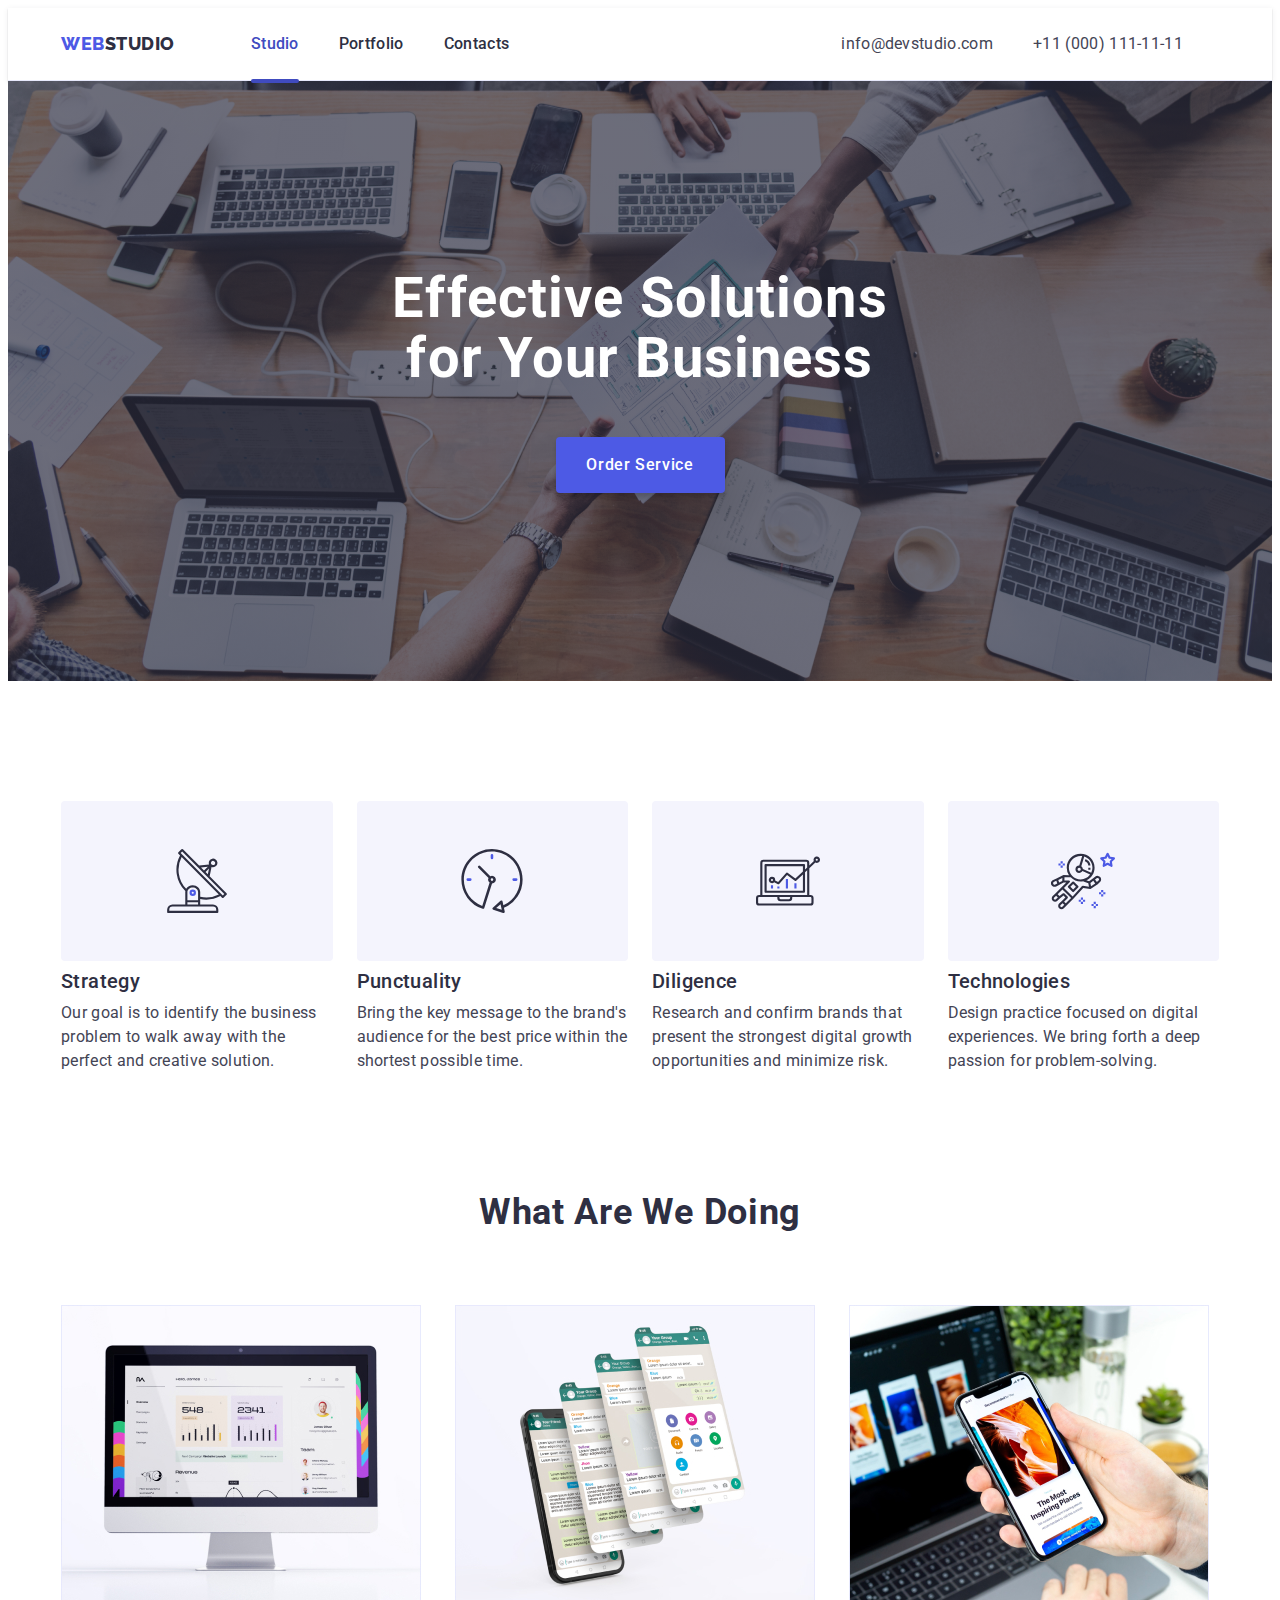
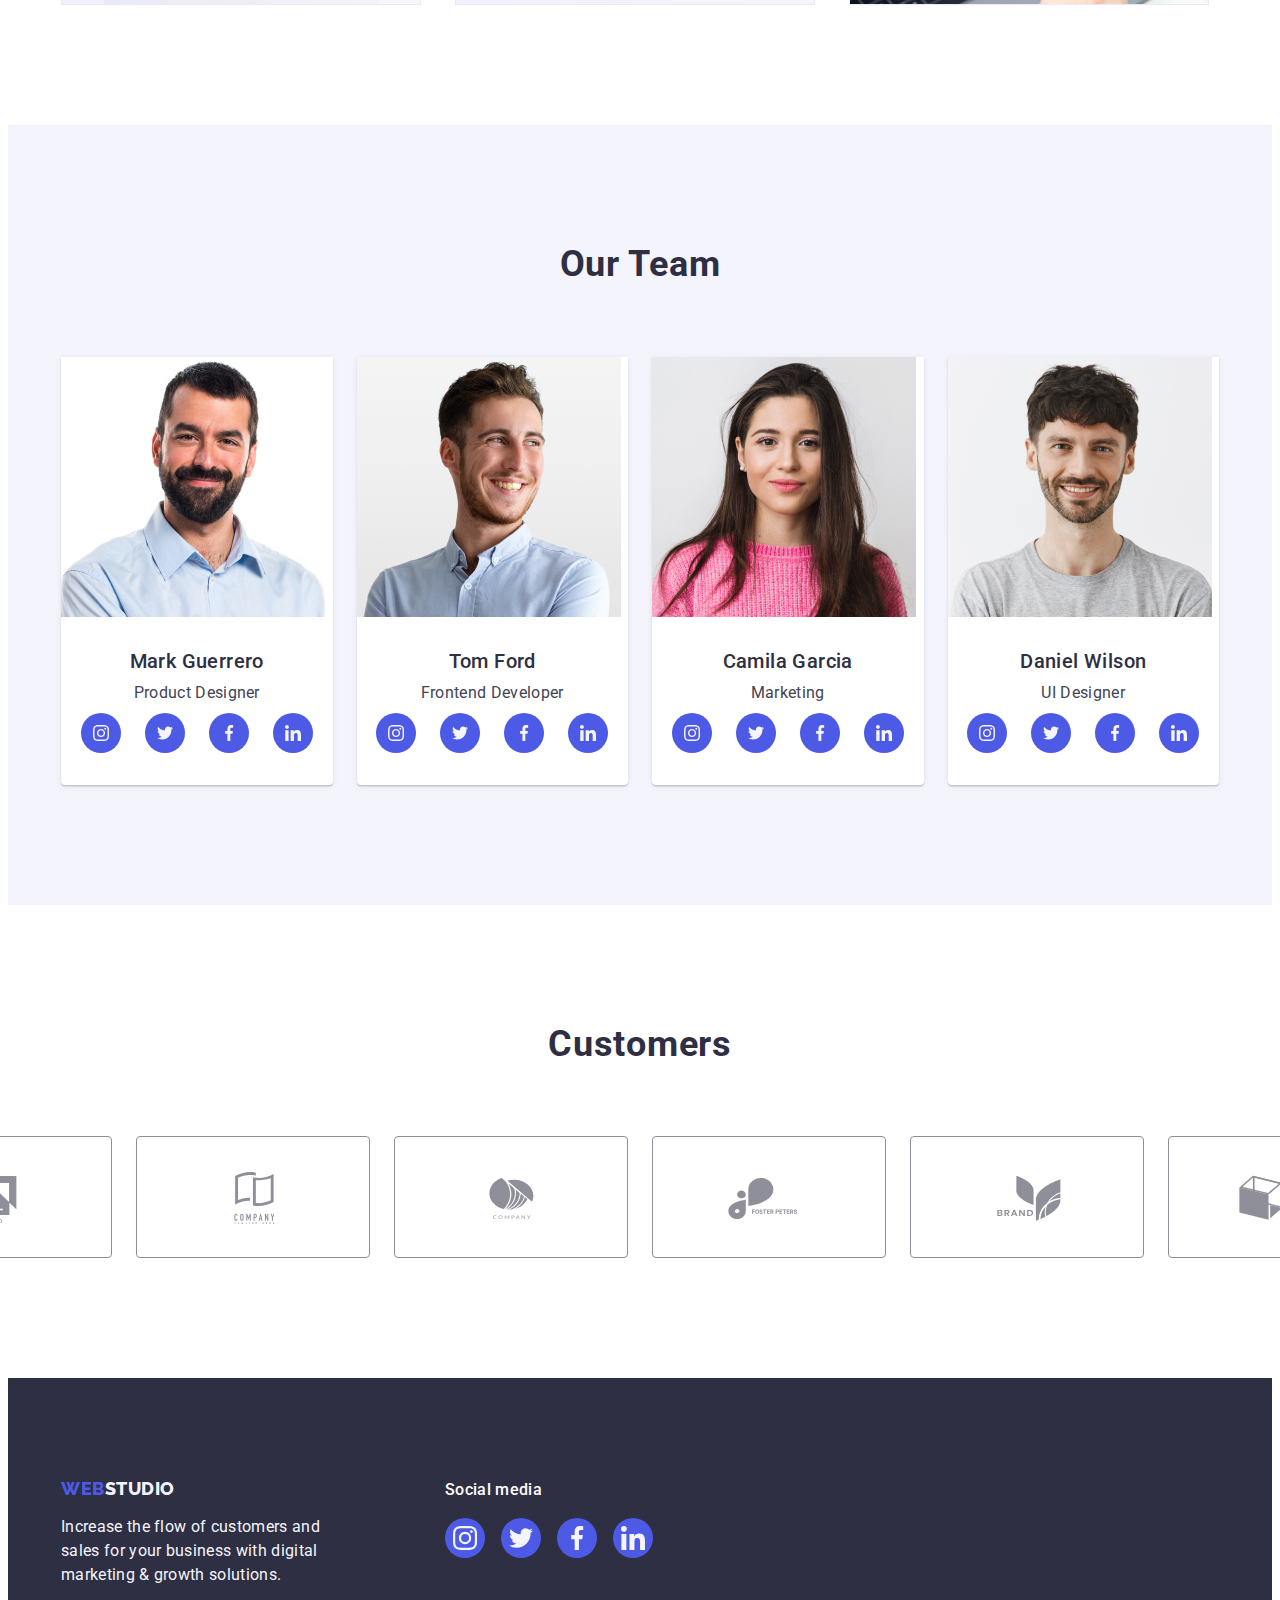
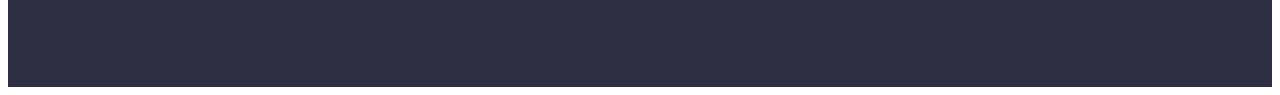
==== commit cc7c0aff: "commit3" ====
--- a/index.html
+++ b/index.html
@@ -30,7 +30,7 @@
           >
           <ul class="list nav-list">
             <li>
-              <a href="./index.html" class="header-nav link">Studio</a>
+              <a href="./index.html" class="header-nav-active link">Studio</a>
             </li>
             <li>
               <a href="./portfolio.html" class="header-nav link">Portfolio</a>
@@ -61,7 +61,7 @@
       <section class="hero">
         <div class="container">
           <h1 class="hero-title">Effective Solutions for Your Business</h1>
-          <button type="button" class="hero-btn">Order Service</button>
+          <button data-modal-open type="button" class="hero-btn">Order Service</button>
         </div>
       </section>
       <!-- Our advantages section 2 -->
@@ -583,14 +583,15 @@
       </div>
     </footer>
     <!-- Modal windov -->
-    <div class="overlay">
+    <div data-modal class="overlay is-hidden">
       <div class="modal">
-        <button type="button" class="modal-close-btn">
+        <button data-modal-close type="button" class="modal-close-btn">
           <svg class="modal-close-icon" width="8" height="8">
             <use href="./images/icons.svg#close-btn"></use>
           </svg>
         </button>
       </div>
     </div>
+    <script src="./js/modal.js"></script>
   </body>
 </html>
--- a/css/styles.css
+++ b/css/styles.css
@@ -12,6 +12,8 @@
   --icons-social-color: #f4f4fd;
   --link-standart-color: #4d5ae5;
   --link-focus-color: #404bbf;
+  --animation-time: 250ms;
+  --animation-timing-function: cubic-bezier(0.4, 0, 0.2, 1);
 }
 h1,
 h2,
@@ -87,12 +89,27 @@
   display: block;
   align-items: center;
   position: relative;
+  transition-property: color;
+  transition-duration: var(--animation-time);
+  transition-timing-function: var(--animation-timing-function);
 }
 .header-nav:focus,
 .header-nav:hover {
   color: var(--link-focus-color);
 }
-.header-nav::after {
+.header-nav-active {
+  padding-top: 24px;
+  padding-bottom: 24px;
+  font-weight: 500;
+  font-size: 16px;
+  line-height: 1.5em;
+  letter-spacing: 0.02em;
+  color: var(--link-focus-color);
+  display: block;
+  align-items: center;
+  position: relative;
+}
+.header-nav-active::after {
   display: block;
   position: absolute;
   bottom: -3px;
@@ -136,6 +153,9 @@
 }
 .address-link {
   color: var(--main-text-color);
+  transition-property: color;
+  transition-duration: var(--animation-time);
+  transition-timing-function: var(--animation-timing-function);
 }
 .address-link:hover,
 .address-link:focus {
@@ -187,10 +207,13 @@
   line-height: 1.5em;
   letter-spacing: 0.04em;
   cursor: pointer;
+  transition-property: background-color;
+  transition-duration: var(--animation-time);
+  transition-timing-function: var(--animation-timing-function);
 }
 .hero-btn:hover,
 .hero-btn:focus {
-  background: var(--link-focus-color);
+  background-color: var(--link-focus-color);
 }
 /* Our advantages section 2*/
 .advantages-section {
@@ -310,12 +333,15 @@
   display: flex;
   justify-content: center;
   align-items: center;
-  background: var(--link-standart-color);
+  background-color: var(--link-standart-color);
   border-radius: 50%;
+  transition-property: background-color;
+  transition-duration: var(--animation-time);
+  transition-timing-function: var(--animation-timing-function);
 }
 .socials-link:hover,
 .socials-link:focus {
-  background: var(--link-focus-color);
+  background-color: var(--link-focus-color);
 }
 .socials-icon {
   fill: var(--icons-social-color);
@@ -351,6 +377,9 @@
   align-items: center;
   padding: 16px 32px;
   color: var(--icons-basic-color);
+  transition-property: color;
+  transition-duration: var(--animation-time);
+  transition-timing-function: var(--animation-timing-function);
 }
 .customers-link:hover,
 .customers-link:focus {
@@ -441,10 +470,13 @@
   justify-content: center;
   align-items: center;
   background-color: var(--link-standart-color);
+  transition-property: background-color;
+  transition-duration: var(--animation-time);
+  transition-timing-function: var(--animation-timing-function);
 }
 .social-footer-link:hover,
 .social-footer-link:focus {
-  background: #31d0aa;
+  background-color: #31d0aa;
 }
 .social-footer-icon {
   fill: var(--icons-social-color);
@@ -467,7 +499,7 @@
   padding-left: 24px;
   padding-right: 24px;
   font-family: inherit;
-  background: var(--icons-social-color);
+  background-color: var(--icons-social-color);
   border: 1px solid #e7e9fc;
   border-radius: 4px;
   font-weight: 500;
@@ -479,10 +511,13 @@
   letter-spacing: 0.04em;
   color: var(--link-standart-color);
   cursor: pointer;
+  transition-property: background-color, box-shadow, color, border;
+  transition-duration: var(--animation-time);
+  transition-timing-function: var(--animation-timing-function);
 }
 .filter-btn:hover,
 .filter-btn:focus {
-  background: var(--link-focus-color);
+  background-color: var(--link-focus-color);
   box-shadow: 0px 3px 1px rgba(0, 0, 0, 0.1), 0px 2px 1px rgba(0, 0, 0, 0.08),
     0px 2px 2px rgba(0, 0, 0, 0.12);
   color: #ffffff;
@@ -500,7 +535,12 @@
   box-sizing: border-box;
   width: calc((100% - 48px) / 3);
   height: 420px;
-  background: #ffffff;
+  background-color: #ffffff;
+}
+.portfolio-cards-link {
+  transition-property: border, box-shadow;
+  transition-duration: var(--animation-time);
+  transition-timing-function: var(--animation-timing-function);
 }
 .portfolio-cards-link:hover,
 .portfolio-cards-link:focus {
@@ -532,6 +572,34 @@
   color: var(--main-text-color);
 }
 
+/* Portfolio overlay */
+.portfolio-thumb {
+  position: relative;
+  overflow: hidden;
+}
+.portfolio-overlay {
+  position: absolute;
+  top: 0;
+  left: 0;
+  width: 100%;
+  height: 100%;
+  background-color: var(--link-standart-color);
+  transform: translate(0, 100%);
+  transition-duration: var(--animation-time);
+  transition-timing-function: var(--animation-timing-function);
+}
+.portfolio-cards:hover .portfolio-overlay {
+  transform: translate(0, 0);
+}
+.portfolio-overlay-text {
+  padding: 40px 32px;
+  font-style: normal;
+  font-weight: 400;
+  font-size: 16px;
+  line-height: 24px;
+  letter-spacing: 0.02em;
+  color: var(--icons-social-color);
+}
 /* Modal windov */
 .overlay {
   width: 100%;
@@ -540,6 +608,15 @@
   top: 0;
   left: 0;
   background: rgba(46, 47, 66, 0.4);
+  z-index: 100;
+  transition-property: opasity visibility;
+  transition-duration: var(--animation-time);
+  transition-timing-function: var(--animation-timing-function);
+}
+.is-hidden {
+  opacity: 0;
+  pointer-events: none;
+  visibility: hidden;
 }
 .modal {
   width: 408px;
@@ -549,8 +626,9 @@
     0px 2px 1px rgba(0, 0, 0, 0.2);
   border-radius: 4px;
   position: absolute;
-  top: calc(50% - 288px);
-  left: calc(50% - 204px);
+  top: calc(50%);
+  left: calc(50%);
+  transform: translate(-50%, -50%);
 }
 .modal-close-btn {
   position: absolute;
